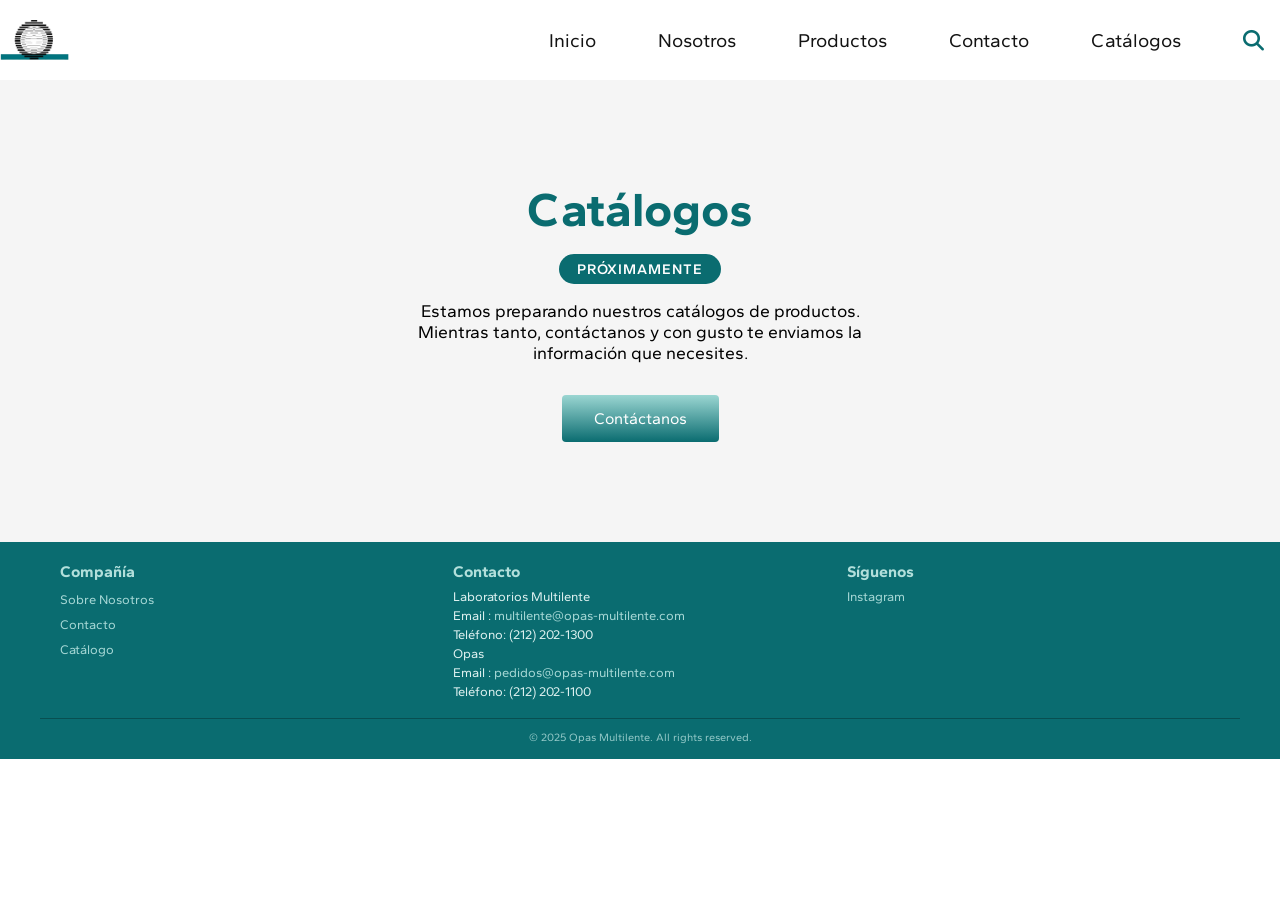
==== catalogos.html @ c6a10331 "First commit multilente prototype" ====
<!DOCTYPE html>
<html lang="es">
<head>
    <meta charset="UTF-8">
    <meta name="viewport" content="width=device-width, initial-scale=1.0">
    <title>Catálogos | Laboratorios Multilente</title>
     <link rel="preconnect" href="https://fonts.googleapis.com">
    <link rel="preconnect" href="https://fonts.gstatic.com" crossorigin>
     <link href="https://fonts.googleapis.com/css2?family=Gantari:ital,wght@0,100..900;1,100..900&display=swap" rel="stylesheet">
    <link rel="stylesheet" href="css/styles.css">
    <link rel="stylesheet" href="https://cdnjs.cloudflare.com/ajax/libs/font-awesome/6.5.0/css/all.min.css">

</head>
<body>
    <!-- Navbar Section -->
    <nav class="navbar">
        <div class="navbar__container">
            <a href="index.html" id="navbar__logo"><i class="">
            </i><img src="images/logo.png" alt="Multilente Logo" style="height: 40px;"></a>
            <div class="navbar__toggle" id="mobile-menu">
                <span class="bar"></span>
                <span class="bar"></span>
                <span class="bar"></span>
            </div>
            <ul class="navbar__menu">
                <li class="navbar__item">
                    <a href="index.html" class="navbar__links">Inicio</a>
                </li>                             
                <li class="navbar__item">
                    <a href="nosotros.html" class="navbar__links">Nosotros</a>
                </li>
                <li class="navbar__item dropdown">
                    <a href="productos.html" class="navbar__links">Productos</a>
                    <ul class="dropdown-menu">
                        <li><a href="categoria-lentes.html">Lentes de contacto</a></li>
                        <li><a href="categoria-equipos.html">Equipos</a></li>
                        <li><a href="categoria-quirurgicos.html">Quirúrgicos</a></li>
                        <li><a href="categoria-soluciones.html">Soluciones</a></li>
                    </ul>
                </li>
                <li class="navbar__item">
                    <a href="contacto.html" class="navbar__links">Contacto</a>
                </li>
                <li class="navbar__item">
                    <a href="catalogos.html" class="navbar__links">Catálogos</a>
                </li>
                <li class="navbar__item navbar__search">
                    <button id="searchBtn" class="search-btn">
                        <i class="fas fa-search"></i>
                    </button>
                </li>
            </ul>
        </div>
    </nav>


    <!-- Search Modal -->
    <div id="searchModal" class="search-modal">
        <form id="searchForm">
            <input type="text" id="searchInput" placeholder="Buscar productos..." autocomplete="off">
            <button type="submit"><i class="fas fa-search"></i></button>
        </form>
    </div>
<!-- Body  -->
<section class="proximamente">
  <h1>Catálogos</h1>
  <span class="proximamente__badge">Próximamente</span>
  <p>Estamos preparando nuestros catálogos de productos. Mientras tanto, contáctanos y con gusto te enviamos la información que necesites.</p>
  <a href="contacto.html" class="main__btn">Contáctanos</a>
</section>
<!-- Footer -->
<footer class="site-footer">
  <div class="footer-inner">
    <div class="footer-column">
      <h3>Compañía</h3>
      <ul>
        <li><a href="nosotros.html">Sobre Nosotros</a></li>
        <li><a href="contacto.html">Contacto</a></li>
        <li><a href="catalogos.html">Catálogo</a></li>
      </ul>
    </div>

    <div class="footer-column">
      <h3>Contacto</h3>
      <p>Laboratorios Multilente</p>
      <p>Email : <a href="mailto:multilente@opas-multilente.com">multilente@opas-multilente.com</a></p>
      <p>Teléfono: (212) 202-1300</p>
      <p>Opas</p>
      <p>Email : <a href="mailto:pedidos@opas-multilente.com">pedidos@opas-multilente.com</a></p>
      <p>Teléfono: (212) 202-1100</p>
    </div>

    <div class="footer-column">
      <h3>Síguenos</h3>
      <p>
        <a href="https://www.instagram.com/labmultilente?utm_source=ig_web_button_share_sheet&igsh=ZDNlZDc0MzIxNw==">Instagram</a><br>
      </p>
    </div>
  </div>

  <div class="footer-bottom">
    <p>&copy; 2025 Opas Multilente. All rights reserved.</p>
  </div>
</footer>
<script src="js/app.js"></script>
</body>
</html>
---- css/styles.css ----
*{
    box-sizing: border-box;
    margin: 0;
    padding: 0;
    font-family: "Gantari", sans-serif;
}

.navbar {
    background: #fff;
    height: 80px;
    display: flex;
    justify-content: center;
    align-items: center; 
    font-size: 1.2rem;
    position: sticky; 
    top: 0;
    z-index: 999;
}

.navbar__container {
    display: flex;
    justify-content: space-between;
    height: 80px;
    z-index: 1;
    width: 100%;
    max-width: 1400px;
    margin: 0 auto;
    padding: 0;
}

#navbar__logo {
    background-image: linear-gradient(to top, #ff0844 0%, #ffb199 100%);
    background-size: 100%;
    background-repeat: repeat;
    
    -webkit-background-clip: text;
    -moz-background-clip: text;
    background-clip: text;

    color: transparent;
    -webkit-text-fill-color: transparent;
    -moz-text-fill-color: transparent;

   display: flex;
   align-items: center;
   cursor: pointer;
   pointer-events: auto;
   text-decoration: none;
   font-size: 2rem;
}

.fa-gem {
    margin-right: 0.5rem;
}
.navbar__menu {
    display: flex;
    align-items: center;
    list-style: none;
    text-align: center;
    gap: 30px; /* spacing between nav items */
}

.navbar__item {
    height: 80px;
}

.navbar__links {
    color: #131313;
    display: flex;
    align-items: center;
    justify-content: center;
    text-decoration: none;
    padding: 0 1rem;
    height: 100%;
    cursor: pointer;
}

.navbar__btn {
    display: flex;
    justify-content: center;
    align-items: center;
    padding: 0 1rem;
    width: 100%;
}
.button {
    display: flex;
    justify-content: center;
    align-items: center;
    height: 100%;
    width: 100%;
    padding: 1rem 1rem;
    background-color: #0a6c70;
    color: white;
    border: none;
    outline: none;
    border-radius: 4px;
    text-decoration: none;
    transition: all 0.3s ease;
    
}

.button:hover { 
    background: #4c0a70;   
}

.navbar__links:hover {
    color: #d4a373;
    transition: all 0.3s ease;
}

@media screen and (max-width: 960px) {
    .navbar__container { 
        display: flex;
        justify-content: space-between;
        height: 80px;
        z-index: 1;
        width: 100%;
        max-width: 1300px;
        padding: 0;
    }


.navbar__menu {
    display: grid;
    grid-template-columns: auto;
    margin: 0;
    width: 100%;
    position: absolute;
    top: -1000px;
    opacity: 0;
    transition: all 0.5s ease;
    height: 0;
    z-index: -1;
    background: #f5f5f5
}
@media (max-width: 600px) {
  .navbar__menu {
    grid-template-columns: 1fr; /* single column on small screens */
  }
}

.navbar__menu.active { 
    background: #fff;
    top: 100%;
    opacity: 1;
    transition: all 0.5s ease;
    z-index:  99;
    height: auto;  
    font-size: 1.6rem;
}

#navbar__logo {
    padding-left: 25px;
}

.navbar__toggle .bar {
    width: 25px;
    height: 3px;
    margin: 5px auto;
    transition: all 0.3s ease-in-out;
    background: #131313;
}

.navbar__item {
    width: 100%;
}

.navbar__links {
    text-align: center;
    padding: 2rem;
    width: 100%;
    display: table;
}

#mobile-menu {
    position: absolute;
    top: 20%;
    right: 5%;
    transform: translate(5%, 20%);
}

.navbar__btn {
    padding-bottom: 2rem;
}

.button {
    display: flex;
    justify-content: center;
    align-items: center;
}

.navbar__toggle .bar {
    display: block;
    cursor: pointer;
}

#mobile-menu.is-active .bar:nth-child(2) {
    opacity: 0;
}

#mobile-menu.is-active .bar:nth-child(1) {
    transform: translateY(8px) rotate(45deg);
}

#mobile-menu.is-active .bar:nth-child(3) {
    transform: translateY(-8px) rotate(-45deg);
}
}

/* Hero Section CSS */
.main  {
    background-color: #f5f5f5;
}

.main__container {
  display: grid;
  grid-template-columns: 1fr 1fr;
  align-items: center;
  height: calc(100vh - 80px); /* minus navbar height */
  max-width: 100%;
  margin: 0;
  padding: 0;
  background-color: #f5f5f5;
}

.main__img-container {
  width: 100%;
  height: 100%;
  padding: 0;
  margin: 0;
  display: flex;
  justify-content: center;
  align-items: center;
  overflow: hidden;
}

.carousel {
    position: relative; 
    max-width: 100%;
    margin: 0 auto;
    overflow: hidden;
}

.carousel__track-container {
    overflow: hidden;
    width: 100%;
}

.carousel__track {
    display: flex;
    transition: transform 0.5s ease-in-out;
    padding: 0;
    margin: 0;
    list-style: none;
}

.carousel__slide { 
    min-width: 100%;
    box-sizing: border-box;
}

.carousel__slide img { 
    width: 100%;
    height: 100%;
    object-fit: cover;
    display: block;
    border-radius: 0;
}

.carousel__btn {
    position: absolute;
    top: 50%;
    transform: translateY(-50%);
    background: rgba(255, 255, 255, 0.7);
    border: none;
    font-size: 2rem;
    cursor: pointer;
    z-index: 10;
    padding: 5px 10px;
}

.carousel__btn.prev { 
    left: 10px;
}

.carousel__btn.next {
    right: 10px;
}
.main__content {
  padding: 0 40px; 
  text-align: center;
}

.main__content h1 {
    font-size: 5rem;
    background-color: #9BD6D2;
    text-align: center;
    font-weight: 800;
    background-image: linear-gradient(to top, #0a6c70 0%, #9BD6D2 100%);
    background-size: 100%;
    -webkit-background-clip: text;
    -moz-background-clip: text;
    -webkit-text-fill-color: transparent;
    -moz-text-fill-color: transparent;
}

.main__content h2 {
    font-size: 1.5rem;
    background-color: #141414;
    text-align: center;
    background-size: 100%;
    padding-bottom: 0.5rem;
    -webkit-background-clip: text;
    -moz-background-clip: text;
    -webkit-text-fill-color: transparent;
    -moz-text-fill-color: transparent;
}

/* .main__content p {
    text-align: center;
    margin-top: 1rem;
    font-size: 1rem;
    font-weight: 300;
    max-width: 310px;   
    margin-left: auto;
    margin-right: auto;
    color: #131313;
} */

.main__btn {
  display: inline-block;        
  font-size: 1rem;
  background-image: linear-gradient(to top, #0a6c70 0%, #9bd6d2 100%);
  padding: 14px 32px;
  border: none;
  border-radius: 4px;
  color: #fff;
  margin: 1rem auto 0 auto;     /* centers it */
  cursor: pointer;
  text-decoration: none;        /* removes underline */
  transition: background 0.35s, color 0.35s;
  text-align: center;
}


.main__btn a {
    position: relative;
    z-index: 2;
    color: #fff;
    text-decoration: none;
}

/* .main__btn::after {
    position: absolute;
    content: '';
    top: 0;
    left: 0;
    width: 0;
    height: 100%;
    background: #4c0a70;
    transition: all 0.35s;
    border-radius: 4px;
} */

.main__btn:hover {
    background: #4c0a70;
    transition: all 0.35s;
}

.main__btn:hover::after {
    width: 100%;
}

.main__img--container {
    text-align: center;
}

#main__img {
    height: 80%;
    width: 80%;
}

/* Mobile Responsive */
@media screen and (max-width: 768px) {
    .main__container { 
        display: grid;
        grid-template-columns: auto;
        align-items: center;
        justify-self: center;
        width: 100%;
        margin: 0 auto;
        height: auto;
    }
     .main__content {
        text-align: center;
        margin-bottom: 4rem;
        padding: 0 20px;
    }
    .main__content h1 { 
        font-size: 2.5rem;
        margin-top: 2rem;
    }
    .main__content h2 { 
        font-size: 1.2rem;
    }
   
    .main__content p {
        margin-top: 1rem;
        font-size: 1rem;
    }
    .carousel__slide img {
        height: auto;
    }
}

@media screen and (max-width: 480px) {
    .main__content h1 { 
        font-size: 2rem;
        margin-top: 3rem;
    }
    .main__content h2 { 
        font-size: 2rem;
    }
   
    .main__content p {
        margin-top: 2rem;
        font-size: 1.5rem;
    }
    .carousel__slide img {
        height: auto;
    }

    .main__btn {
        padding: 12px 36px;
        margin: 2.5rem 0;
    }
}

.services {
    background: #f5f5f5;
    display: flex;
    flex-direction: column;
    align-items: center;
    height: auto;
    padding: 2rem 0;
    box-sizing: border-box;
}

.services h1 {
    background-color: #0a6c70;
    background-size: 100%;
    padding-top: 1rem;
    margin-bottom: 2rem;
    font-size: 2.5rem;
    -webkit-background-clip: text;
    -moz-background-clip: text;
    -webkit-text-fill-color: transparent;
    -moz-text-fill-color: transparent;
    text-align: center;
}

/* Carousel section CSS */

.carousel__wrapper {
    position: relative;
    width: 100%;
    max-width: 1200px;
    margin: 0 auto;
    display: flex;
    align-items: center;
    justify-content: center;
    box-sizing: border-box;
    /* Removed overflow: hidden */
}

.services__container {
    width: 100%;
    min-height: 366px;
    display: flex;
    justify-content: flex-start;
    align-items: stretch;
    gap: 2rem;
    overflow-x: auto;
    overflow-y: hidden;
    scroll-snap-type: x mandatory;
    -webkit-overflow-scrolling: touch;
    scrollbar-width: none;
    -ms-overflow-style: none;
    padding: 1rem 1rem;
    scroll-padding: 0;
    scroll-behavior: smooth;
    scroll-padding-left: 1rem;
    scroll-padding-right: 1rem;
}

.services__container::-webkit-scrollbar {
    display: none;
}

.services__card {
    flex: 0 0 auto;
    width: 300px;
    min-height: 350px;
    border-radius: 8px;
    overflow: hidden;
    background-color: #e0f4f5;
    color: #0a6c70;
    box-shadow: 0 4px 12px rgba(0, 0, 0, 0.08);
    transition: transform 0.3s ease;
    scroll-snap-align: center;
}

.services__card:hover {
    transform: translateY(-5px);
}

.card__image {
    position: relative;
    z-index: 1;
    width: 100%;
    height: auto;
    overflow: hidden;
    border-bottom: 1px solid #e0f4f5;
}

.card__image img {
    width: 100%;
    height: auto;
    object-fit: cover;
    display: block;
    border: 7px solid #e0f4f5;
    border-bottom: none;
    border-radius: 8px 8px 0 0;
}

.card__content {
    position: relative;
    z-index: 2;
    background: #e0f4f5;
    padding: 1rem;
}

.card__btn {
    display: inline-block;
    margin-top: 1rem;
    color: #0a6c70;
    text-decoration: none;
    font-size: 1.2rem;
    text-align: center;
    font-weight: 600;
    transition: color 0.3s ease;
}

.card__btn:hover {
    color: #0d9297;
}

/* Carousel Btns */

.carousel__btn-prev,
.carousel__btn-next {
    background-color: rgba(10, 108, 112, 0.8);
    color: white;
    border: none;
    padding: 1rem;
    cursor: pointer;
    z-index: 10;
    border-radius: 50%;
    font-size: 1.5rem;
    display: flex;
    align-items: center;
    justify-content: center;
    box-shadow: 0 2px 8px rgba(0, 0, 0, 0.2);
    transition: background-color 0.3s ease, transform 0.3s ease;
    position: absolute;
    top: 50%;
    transform: translateY(-50%);
    width: 50px;
    height: 50px;
}

.carousel__btn-prev:hover,
.carousel__btn-next:hover {
    background-color: #0d9297;
    transform: translateY(-50%) scale(1.05);
}

.carousel__btn-prev {
    left: -25px;
}

.carousel__btn-next {
    right: -25px;
}

/* Media Queries */

@media screen and (max-width: 768px) {
    .services h1 {
        font-size: 2rem;
        margin-bottom: 2rem;
    }

    .carousel__wrapper {
        width: 95%;
    }

    .services__container {
        padding: 0 1rem;
    }

    .services__card {
        width: 280px;
    }

    .carousel__btn-prev,
    .carousel__btn-next {
        padding: 0.8rem;
        font-size: 1.2rem;
        width: 40px;
        height: 40px;
    }

    .carousel__btn-prev {
        left: -15px;
    }

    .carousel__btn-next {
        right: -15px;
    }
}

@media screen and (max-width: 480px) {
    .services h1 {
        font-size: 1.8rem;
        padding-top: 1rem;
    }

    .carousel__btn-prev,
    .carousel__btn-next {
        display: none;
    }
}

/* About us HERO */
.about_us {
  background-color:#f5f5f5;
  width: 100%;
  padding: 10px;
}

.us-content {
  display: grid;
  grid-template-columns: 1fr 1fr;
  gap: 60px;
  align-items: center;
}

.us-misión,
.us-visión {
  display: flex;
  flex-direction: column;
  align-items: center;
  text-align: center;
  padding: 20px;
}

.us-misión h2,
.us-visión h2 {
  font-size: 2rem;
  text-align: center;
  padding-bottom: 1rem;
}

.us-misión p,
.us-visión p {
  text-align: justify;
  padding: 0 3rem;
}
/* Footer */
.site-footer {
  background-color: #0a6c70;  /* signature teal */
  color: #e0f2f1;
  padding: 20px 0 15px;      /* vertical padding only */
  font-family: sans-serif;
  width: 100%;
  box-sizing: border-box;
}

.footer-inner {
  max-width: 1200px;
  margin: 0 auto;
  padding: 0 20px;           /* horizontal padding inside */
  display: grid;
  grid-template-columns: repeat(auto-fit, minmax(200px, 1fr));
  gap: 20px;
}

.footer-column h3 {
  margin-bottom: 8px;
  font-size: 16px;
  color: #b2dfdb;
}

.footer-column ul {
  list-style: none;
  padding: 0;
  margin: 0;
}

.footer-column ul li {
  margin-bottom: 6px;
}

.footer-column a {
  color: #a7d8d6;
  text-decoration: none;
  font-size: 13px;
}

.footer-column a:hover {
  color: #def2f1;
}

.footer-column p {
  font-size: 13px;
  margin: 4px 0;
  color: #e0f2f1;
}

.footer-bottom {
  border-top: 1px solid #084f51;
  text-align: center;
  padding-top: 12px;
  margin-top: 15px;
  font-size: 11px;
  color: #94c9c8;
  max-width: 1200px;
  margin-left: auto;
  margin-right: auto;
  padding-left: 20px;
  padding-right: 20px;
}

/* Nosotros */
.nosotros {
  background-color: #0a6c70;
  color: white;
  padding: 60px 20px;
  text-align: center;
}

.nosotros h1 {
  font-size: 2.5rem;
  margin-bottom: 20px;
}

.about-image {
  max-width: 600px;
  width: 100%;
  margin: 20px auto;
  display: block;
  border-radius: 10px;
}

.nosotros-intro {
  max-width: 700px;
  margin: 20px auto 0;
  font-size: 1.1rem;
  line-height: 1.6;
}

/* Misión y Vision */
.nosotros-columns {
  display: flex;
  flex-wrap: wrap;
  justify-content: center;
  gap: 40px;
  padding: 60px 20px;
  background-color: #ffffff;
  text-align: center;
}

.column {
  max-width: 400px;
  flex: 1;
}

.column h2 {
  color: #0a6c70;
  margin-top: 15px;
}

.icon {
  max-width: 150px;
  max-height: 150px;
  width: 100%;
  height: auto;
  display: block;
  margin: 0 auto;
}

.productos {
  padding: 40px 20px;
  max-width: 1200px;
  margin: 0 auto;
  font-family: Arial, sans-serif;
}

.productos_header {
  text-align: center;
  margin-bottom: 3rem;
  width: 100%;
}

.productos_header h1 {
  font-size: 3rem;
  margin-bottom: 10px;
}

.productos_header p {
  font-size: 1.25rem;
  color: #666;
}

.productos__galeria {
  display: grid;
  grid-template-columns: repeat(2, 1fr); 
  grid-template-rows: repeat(2, 1fr);    
  gap: 2rem;
  justify-content: center;
  align-items: center;
  max-width: 600px; 
  margin: 0 auto;  
  padding-bottom: 60px;
}

.producto__card {
  display: flex;
  flex-direction: column;
  align-items: center;
  text-decoration: none;
  background: #fff;
  border-radius: 20px;
  box-shadow: 0 4px 18px rgba(0, 0, 0, 0.12);
  padding-top: 2rem;  
  min-height: 310px;         
  min-width: 240px;          
  transition: box-shadow 0.3s, transform 0.3s;
}

.producto__card:hover {
  box-shadow: 0 6px 20px rgba(0, 0, 0, 0.12);
  transform: translateY(-4px);
}

.producto__img {
  width: 180px;           
  height: 180px;
  object-fit: contain;
  border-radius: 16px;
  margin-bottom: 1.2rem;
}

.producto__titulo {
  font-size: 1.5rem;      
  font-weight: 700;
  color: #1a1a1a;
  text-align: center;
}

@media (max-width: 768px) {
  .productos__galeria {
    display: flex;
    overflow-x: auto;
    scroll-snap-type: x mandatory;
    -webkit-overflow-scrolling: touch;
    gap: 1rem;
  }

  .producto__card {
    flex: 0 0 75%;
    scroll-snap-align: start;
    min-width: 260px;
  }
  .productos-grid {
    grid-template-columns: repeat(2, 1fr);
    grid-template-rows: repeat(3, auto);
    gap: 1rem;
  }

  .producto-card {
    padding: 1.2rem 0.8rem;
  }

  .producto-card img {
    max-height: 120px;
  }

  #productos h2 {
    font-size: 2rem;
  }

  #productos p {
    font-size: 1rem;
  }
}

/* Products Dropdown */
.dropdown {
  position: relative;
  display: inline-block;
}


.dropdown-menu {
  display: none;
  position: absolute;
  background-color: white;
  min-width: 160px;
  box-shadow: 0px 8px 16px rgba(0,0,0,0.2);
  z-index: 1;
  list-style: none;
  padding-left: 0;
  margin: 0;
}


.dropdown:hover .dropdown-menu {
  display: block;
}
.dropdown-menu a {
  color: black;
  padding: 12px 16px;
  text-decoration: none;
  display: block;
}

.dropdown-menu a:hover {
  background-color: #f1f1f1;
}

.dropdown-menu li {
  list-style: none;
}

.navbar__search .search-btn {
    background: none;
    border: none;
    cursor: pointer;
    font-size: 1.3rem;
    color: #0a6c70;
    padding: 0.5rem 1rem;
    padding-top: 1.75rem;
}

.search-modal {
    display: none;
    position: fixed;
    top: 0; left: 0; right: 0; bottom: 0;
    background: rgba(0,0,0,0.3);
    justify-content: center;
    align-items: center;
    z-index: 9999;
}

.search-modal.active {
    display: flex;
}

#searchForm {
    background: #fff;
    padding: 2rem;
    border-radius: 12px;
    box-shadow: 0 2px 16px rgba(0,0,0,0.15);
    display: flex;
    gap: 1rem;
}

#searchInput {
    font-size: 1.1rem;
    padding: 0.5rem 1rem;
    border-radius: 8px;
    border: 1px solid #ccc;
    width: 250px;
}

/* Contacto page */
.contacto {
  background-color: #0a6c70;
  color: white;
  padding: 60px 20px;
  text-align: center;
}

.contacto h1 {
  font-size: 3rem;
  margin-bottom: 10px;
}

.contacto__intro {
  max-width: 600px;
  margin: 0 auto;
  font-size: 1.2rem;
}

.contacto__cards {
  display: flex;
  flex-wrap: wrap;
  justify-content: center;
  gap: 40px;
  padding: 60px 20px;
  background-color: #f5f5f5;
}

.contacto__card {
  background: #fff;
  max-width: 400px;
  flex: 1 1 300px;
  padding: 32px;
  border-radius: 8px;
  box-shadow: 0 4px 12px rgba(0, 0, 0, 0.1);
  text-align: center;
}

.contacto__card h2 {
  color: #0a6c70;
  margin-bottom: 8px;
}

.contacto__card p {
  margin: 12px 0;
}

.contacto__card i {
  color: #0a6c70;
  margin-right: 8px;
}

.contacto__card a {
  color: #0a6c70;
}

.contacto__card .main__btn {
  color: #fff;
  margin-top: 1rem;
}

.about_us h1 {
  color: #0a6c70;
  text-align: center;
  font-size: 2.5rem;
  margin: 2rem 0;
     }

.proximamente {
  background: #f5f5f5;
  min-height: 50vh;
  padding: 100px 20px;
  display: flex;
  flex-direction: column;
  align-items: center;
  justify-content: center;
  gap: 16px;
  text-align: center;
}

.proximamente i {
  font-size: 3rem;
  color: #0a6c70;
}

.proximamente h1 {
  font-size: 3rem;
  color: #0a6c70;
}

.proximamente__badge {
  background: #0a6c70;
  color: #fff;
  padding: 6px 18px;
  border-radius: 20px;
  font-size: 0.9rem;
  font-weight: 600;
  letter-spacing: 1px;
  text-transform: uppercase;
}

.proximamente p {
  max-width: 500px;
  font-size: 1.1rem;
}
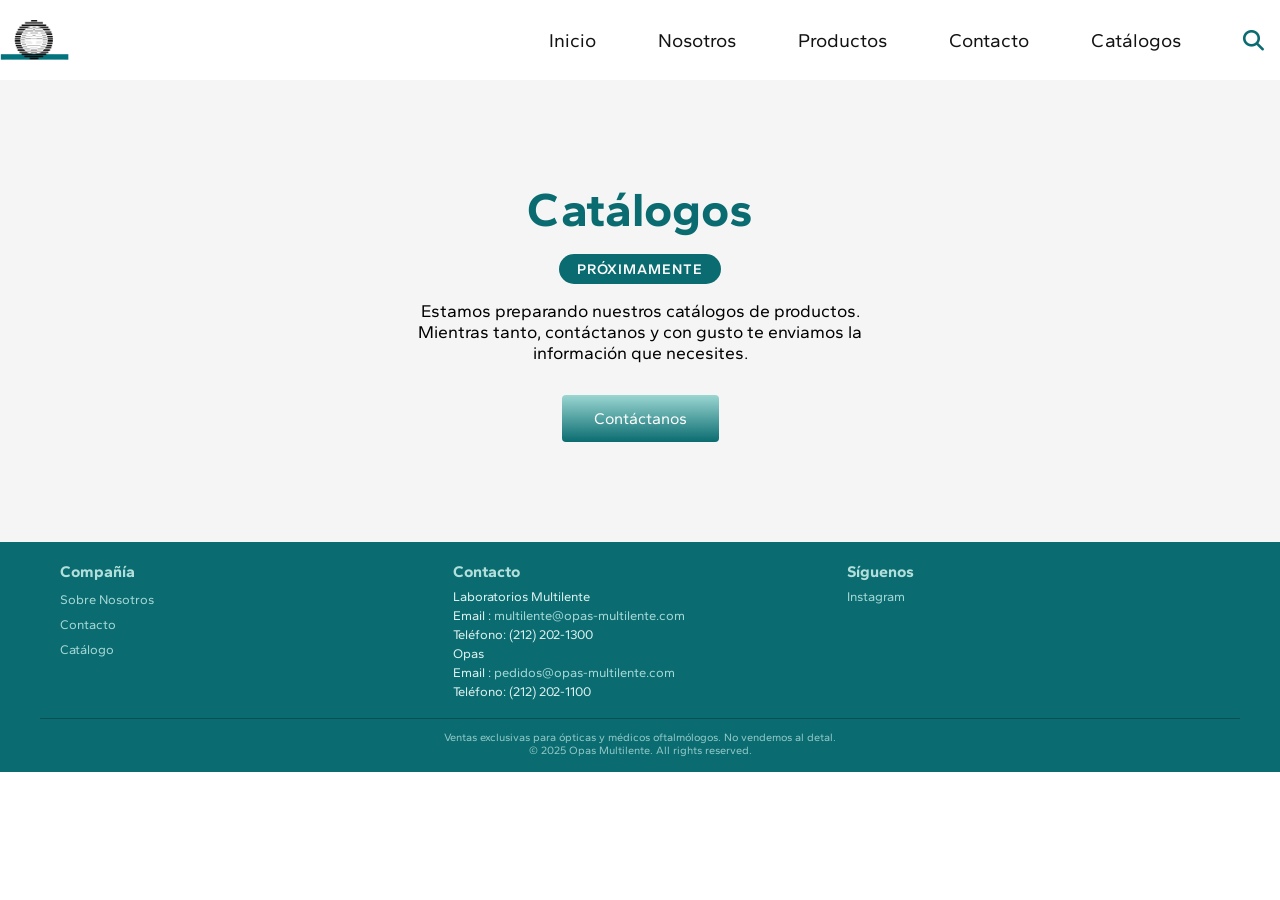
==== commit ef61b964: "Added footer with disclaimer" ====
--- a/catalogos.html
+++ b/catalogos.html
@@ -99,6 +99,7 @@
   </div>
 
   <div class="footer-bottom">
+    <p>Ventas exclusivas para ópticas y médicos oftalmólogos. No vendemos al detal.</p>
     <p>&copy; 2025 Opas Multilente. All rights reserved.</p>
   </div>
 </footer>
